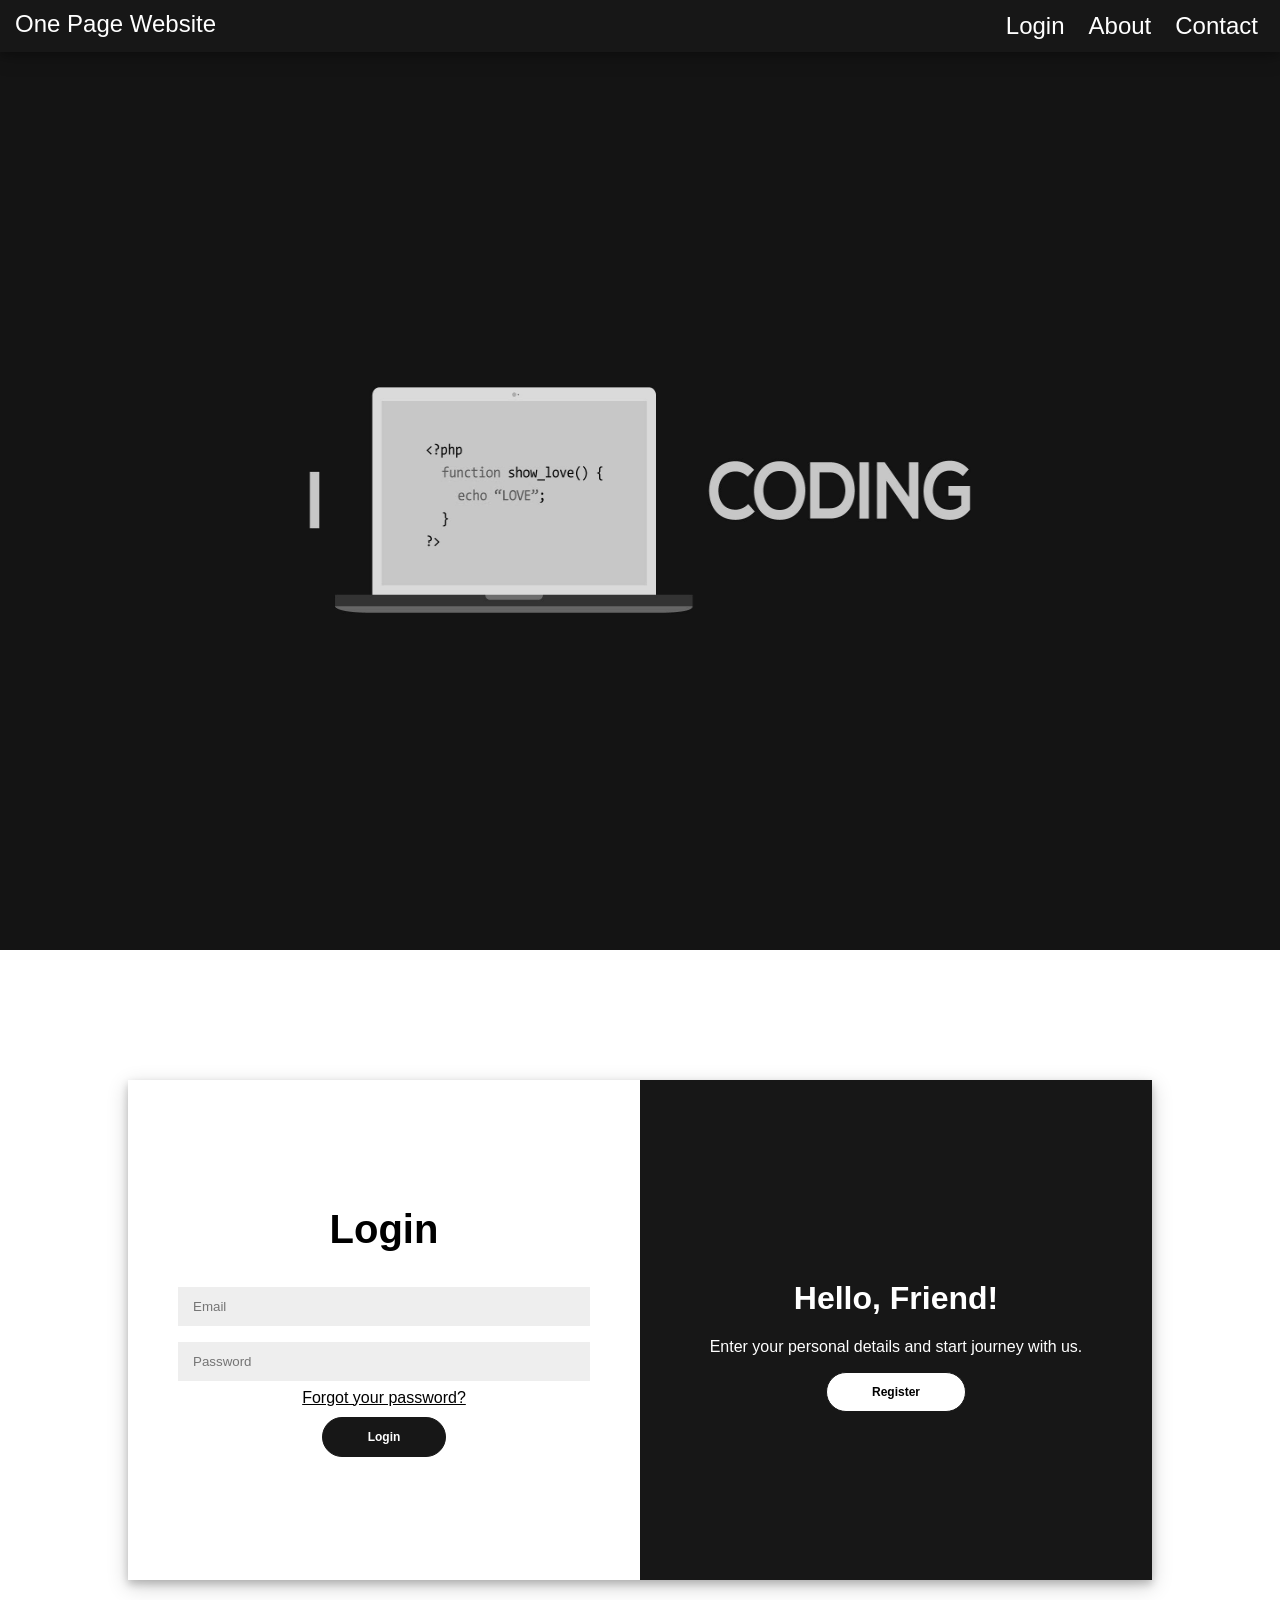
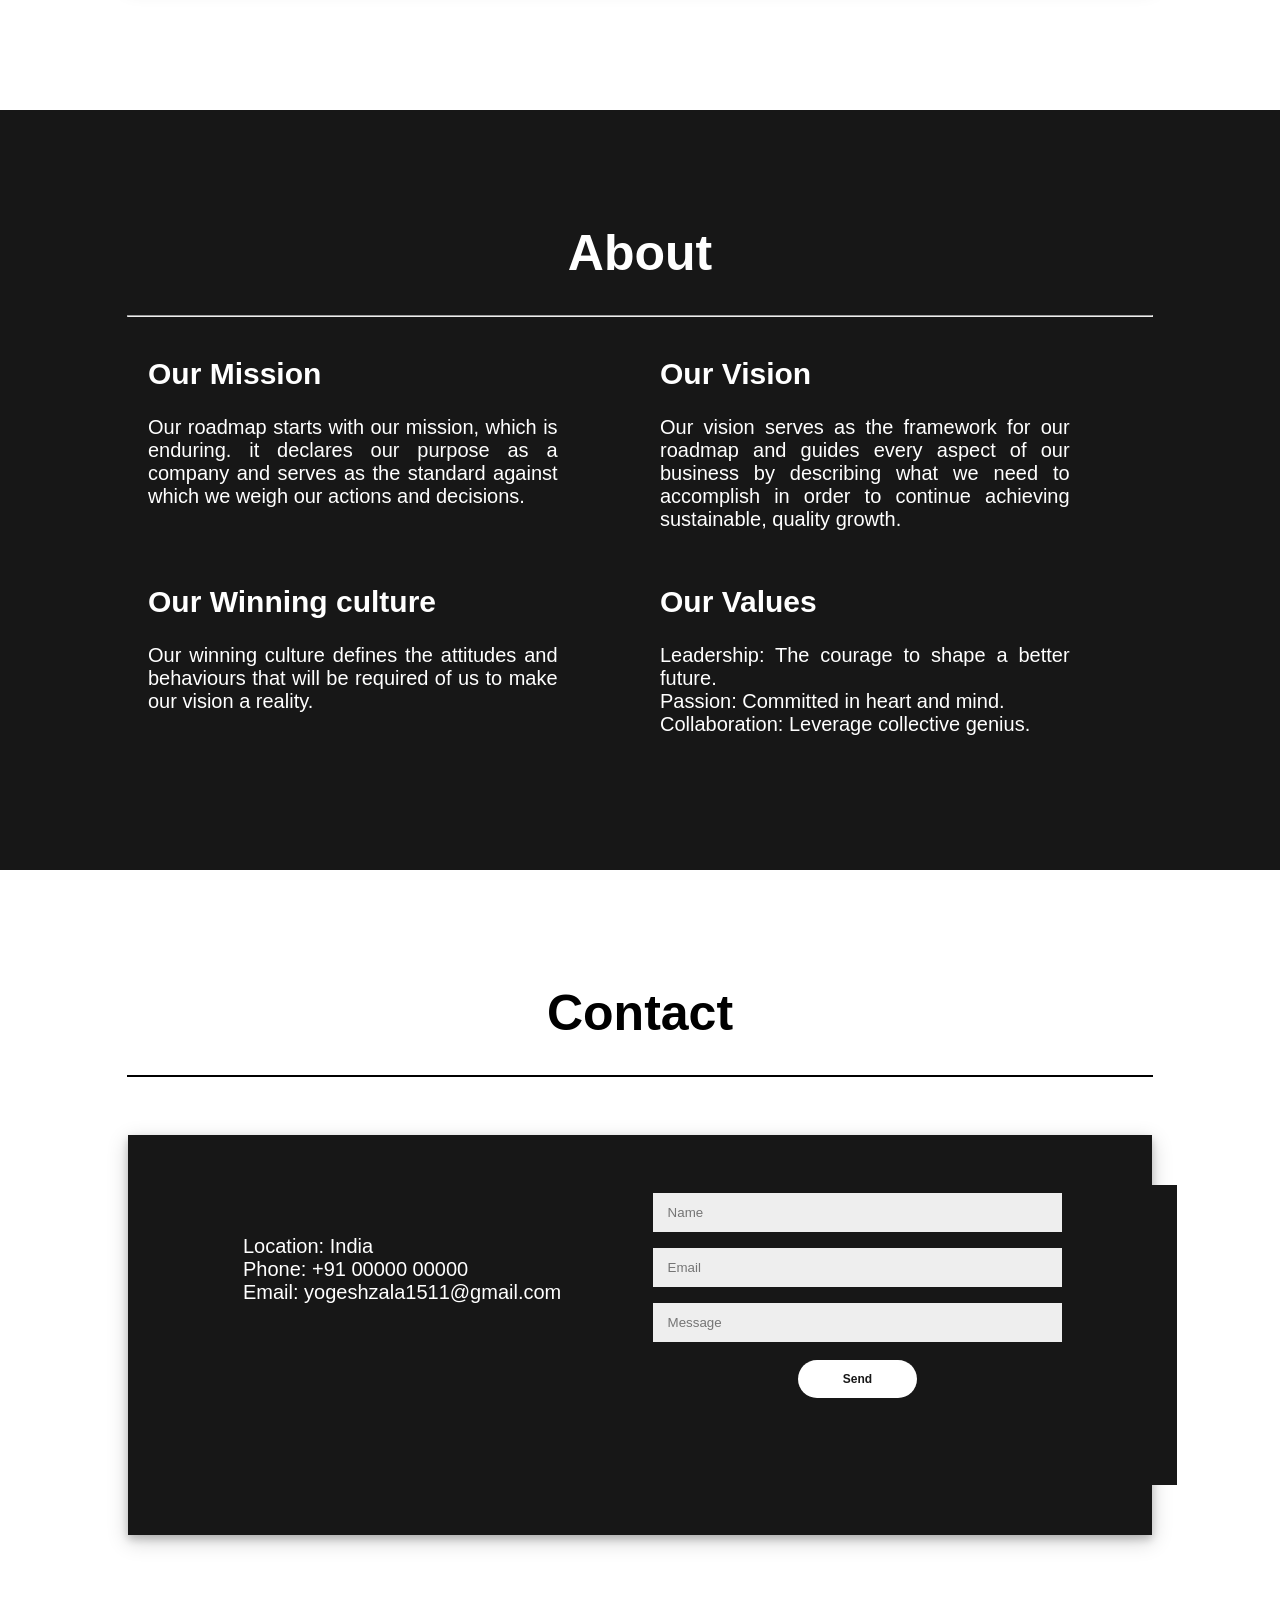
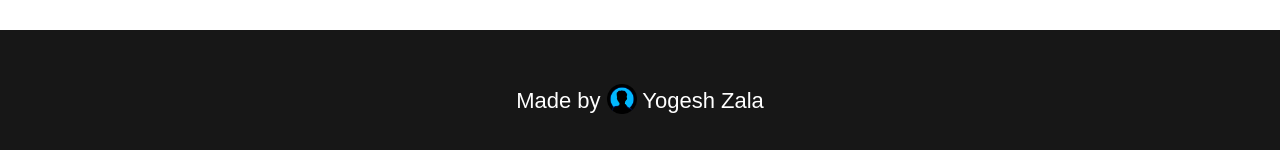
==== index.htm @ 6e0c830e "Initial commit." ====
<html>
  <head>
    <title>One Page Website</title>
    <link rel="stylesheet" href="style.css" />
    <link rel="icon" href="assets/icon.png" />
  </head>
  <body>
    <!-- Navbar -->
    <div class="navbar">
      <a
        href="#"
        style="
          padding: 10px;
          float: left;
          margin-left: 5px;
          color: white;
          text-decoration: none;
          font-size: 24px;
        "
        >One Page Website</a
      >
      <a
        class="navbar-font"
        href="#contact"
        style="float: right; margin-right: 10px"
        >Contact</a
      >
      <a class="navbar-font" href="#about" style="float: right">About</a>
      <a class="navbar-font" href="#login" style="float: right">Login</a>
    </div>

    <!-- Home -->
    <div class="home">
      <img src="assets/coding.jpg" height="100%" width="100%" />
    </div>

    <!-- Login -->
    <div class="login-block" id="login">
      <div class="login-wrapper">
        <div class="login">
          <h1 style="font-size: 40px">Login</h1>
          <form action="#">
            <input type="email" placeholder="Email" />
            <input type="password" placeholder="Password" />
            <a href="#" style="color: black">Forgot your password?</a><br />
            <button style="margin-top: 10px">Login</button>
          </form>
        </div>
        <div class="register">
          <h1 style="margin-top: 200px">Hello, Friend!</h1>
          <p>Enter your personal details and start journey with us.</p>
          <button style="background-color: white; color: black">
            Register
          </button>
        </div>
      </div>
    </div>

    <!-- About -->
    <div class="about" id="about">
      <h1>About</h1>
      <hr style="width: 80%" />
      <div style="width: 80%; margin-left: 10%; margin-top: 20px">
        <div class="about-details">
          <h2>Our Mission</h2>
          <p>
            Our roadmap starts with our mission, which is enduring. it declares
            our purpose as a company and serves as the standard against which we
            weigh our actions and decisions.
          </p>
        </div>
        <div class="about-details">
          <h2>Our Vision</h2>
          <p>
            Our vision serves as the framework for our roadmap and guides every
            aspect of our business by describing what we need to accomplish in
            order to continue achieving sustainable, quality growth.
          </p>
        </div>
        <div class="about-details">
          <h2>Our Winning culture</h2>
          <p>
            Our winning culture defines the attitudes and behaviours that will
            be required of us to make our vision a reality.
          </p>
        </div>
        <div class="about-details">
          <h2>Our Values</h2>
          <p>
            Leadership: The courage to shape a better future.<br />Passion:
            Committed in heart and mind.<br />Collaboration: Leverage collective
            genius.
          </p>
        </div>
      </div>
    </div>

    <!-- Contact -->
    <div class="contact" id="contact">
      <h1>Contact</h1>
      <hr
        style="width: 80%; border: 1px solid black; background-color: black"
      />
      <div class="contact-form">
        <form action="#">
          <div class="contact-details">
            Location: India<br />
            Phone: +91 00000 00000<br />
            Email: yogeshzala1511@gmail.com<br />
          </div>
          <input type="text" placeholder="Name" />
          <input type="email" placeholder="Email" />
          <input type="text" placeholder="Message" />
          <button style="margin-top: 10px">Send</button>
        </form>
      </div>
    </div>

    <!-- Footer -->
    <footer class="footer">
      <p align="center">
        Made by
        <img
          src="assets/profile-icon.png"
          width="30"
          style="margin-bottom: -6px"
        />
        Yogesh Zala
      </p>
    </footer>
  </body>
</html>
---- style.css ----
html {
  scroll-behavior: smooth;
}

body {
  margin: 0px;
  font-family: "Montserrat", sans-serif;
}

/*-- Navbar --*/

.navbar {
  overflow: hidden;
  position: fixed;
  top: 0;
  width: 100%;
  background-color: #171717;
  box-shadow: 0 4px 8px 0 rgba(0, 0, 0, 0.2), 0 6px 20px 0 rgba(0, 0, 0, 0.19);
}
.navbar-font {
  color: white;
  text-decoration: none;
  font-size: 24px;
  padding: 12px;
}
.navbar-font:hover {
  background: #ddd;
  color: #171717;
}

/*-- Home --*/

.home {
  margin-top: 50px;
  margin-bottom: 0px;
}

/*-- Login --*/

.login-block {
  height: 760px;
}
.login-wrapper {
  margin-top: 130px;
  margin-bottom: 100px;
  margin-left: 10%;
  float: left;
  width: 80%;
  height: 500px;
  box-shadow: 0 4px 8px 0 rgba(0, 0, 0, 0.2), 0 6px 20px 0 rgba(0, 0, 0, 0.19);
}
.login {
  margin-top: 100px;
  float: left;
  width: 50%;
  height: 300px;
  text-align: center;
}
.register {
  float: right;
  width: 50%;
  height: 500px;
  background-color: #171717;
  color: #ffffff;
  text-align: center;
}
.login button {
  border-radius: 20px;
  border: 1px solid #171717;
  background-color: #171717;
  color: #ffffff;
  font-size: 12px;
  font-weight: bold;
  padding: 12px 45px;
}
.login button:hover {
  background: #ddd;
  color: #171717;
  border: none;
}
.register button {
  border-radius: 20px;
  border: 1px solid #171717;
  background-color: #171717;
  color: #ffffff;
  font-size: 12px;
  font-weight: bold;
  padding: 12px 45px;
}
form {
  background-color: #ffffff;
  padding: 0 50px;
  height: 100%;
  text-align: center;
}
input {
  background-color: #eee;
  border: none;
  padding: 12px 15px;
  margin: 8px 0;
  width: 100%;
}

/*-- About --*/

.about {
  background-color: #171717;
  height: 760px;
  width: 100%;
  float: left;
}
.about h1 {
  padding-top: 80px;
  text-align: center;
  color: white;
  width: 100%;
  font-size: 50px;
}
.about-details {
  float: left;
  width: 50%;
  height: 30%;
}
.about-details h2 {
  margin-top: 20px;
  color: white;
  margin-left: 20px;
  font-size: 30px;
}
.about-details p {
  color: white;
  width: 80%;
  margin-left: 20px;
  font-size: 20px;
  text-align: justify;
}

/*-- Contact --*/

.contact {
  float: left;
  height: 760px;
  width: 100%;
}
.contact h1 {
  font-size: 50px;
  padding-top: 80px;
  text-align: center;
}
.contact-details {
  margin-top: 50px;
  font-size: 20px;
  color: white;
  text-align: left;
  float: left;
  height: 300px;
  width: 50%;
}
.contact-form {
  background-color: #171717;
  margin-top: 50px;
  margin-left: 10%;
  float: left;
  width: 80%;
  height: 400px;
  box-shadow: 0 4px 8px 0 rgba(0, 0, 0, 0.2), 0 6px 20px 0 rgba(0, 0, 0, 0.19);
}
.contact-form form {
  width: 80%;
  margin-top: 50px;
  background-color: #171717;
  padding: 0 115px;
  height: 300px;
  text-align: center;
}
.contact-form input {
  background-color: #eee;
  border: none;
  padding: 12px 15px;
  margin: 8px 0;
  width: 50%;
  float: right;
}
.contact-form button {
  border-radius: 20px;
  background-color: #ffffff;
  color: #171717;
  font-size: 12px;
  font-weight: bold;
  padding: 12px 45px;
  border: none;

  margin-top: 500px;
}

/*-- Footer --*/

.footer {
  background-color: #171717;
  height: 120px;
  width: 100%;
  float: left;
}
.footer p {
  text-align: center;
  color: white;
  font-size: 22px;
  padding-top: 32px;
}
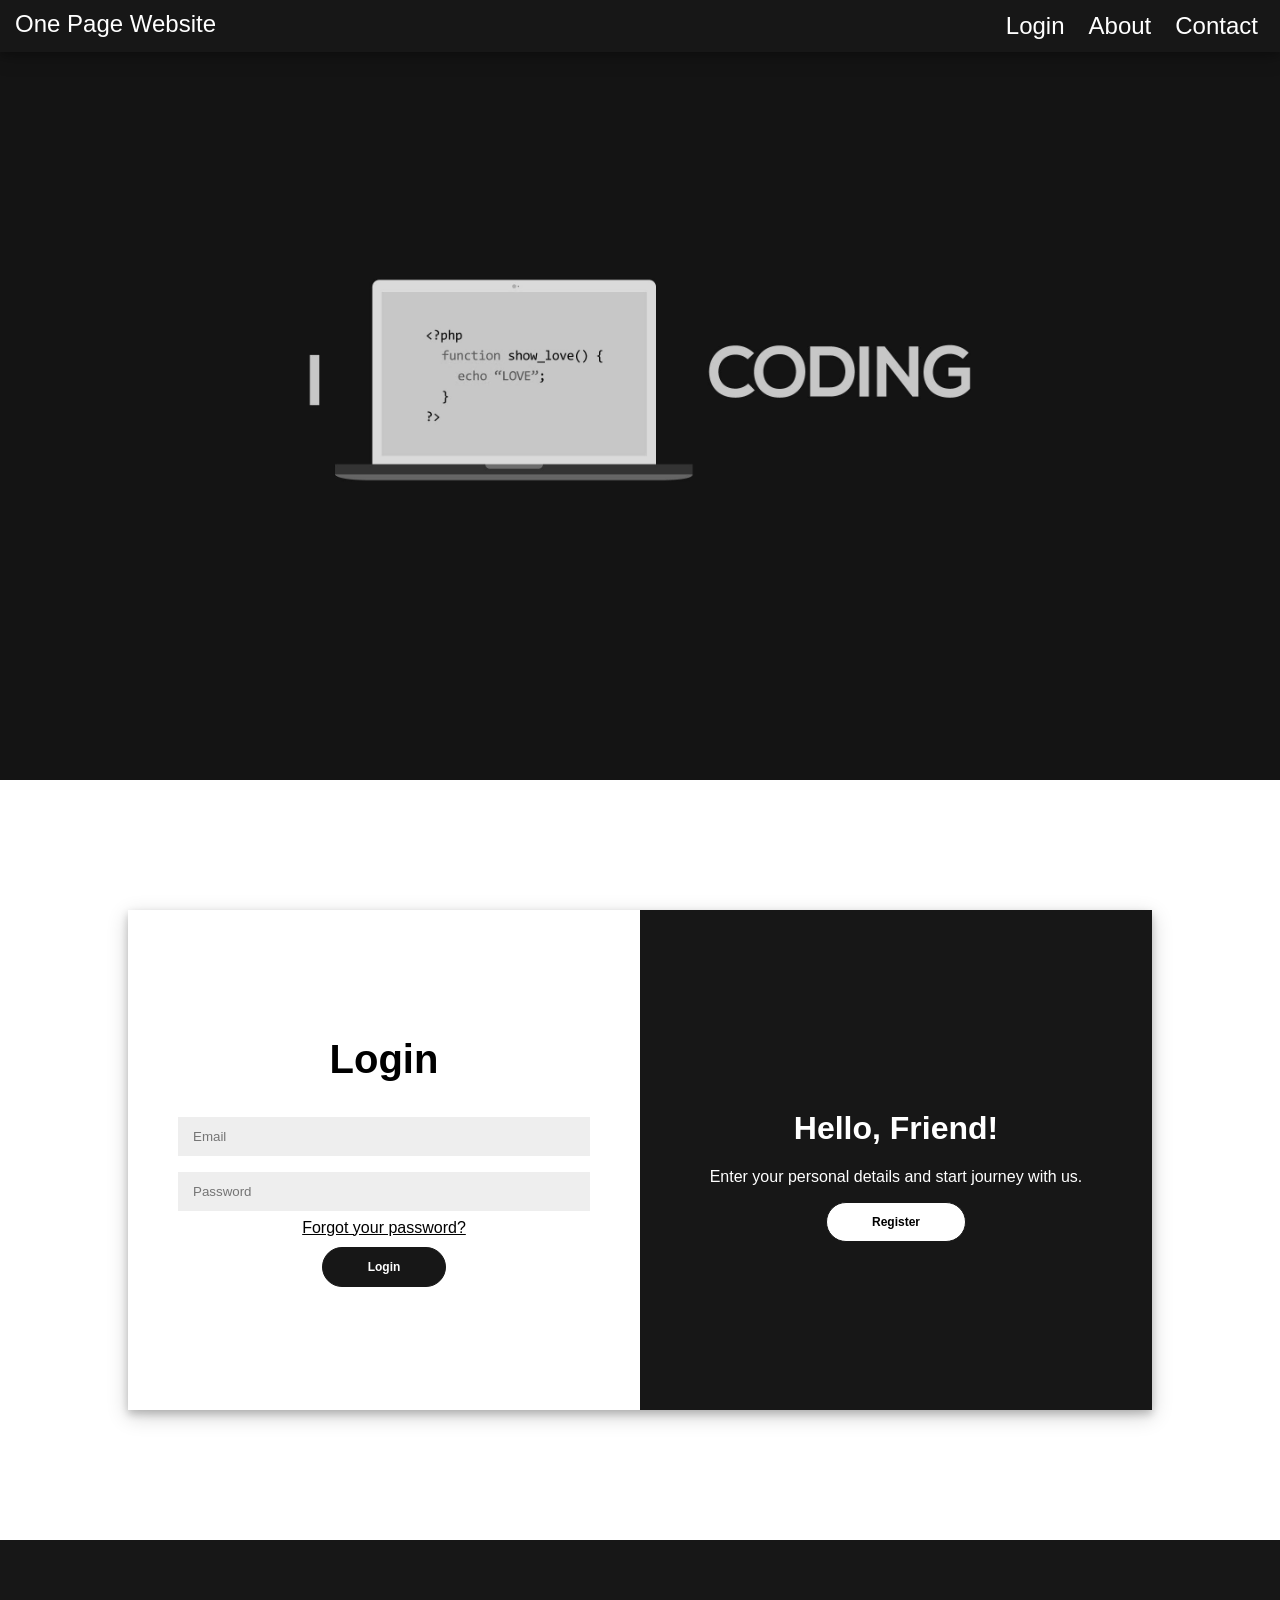
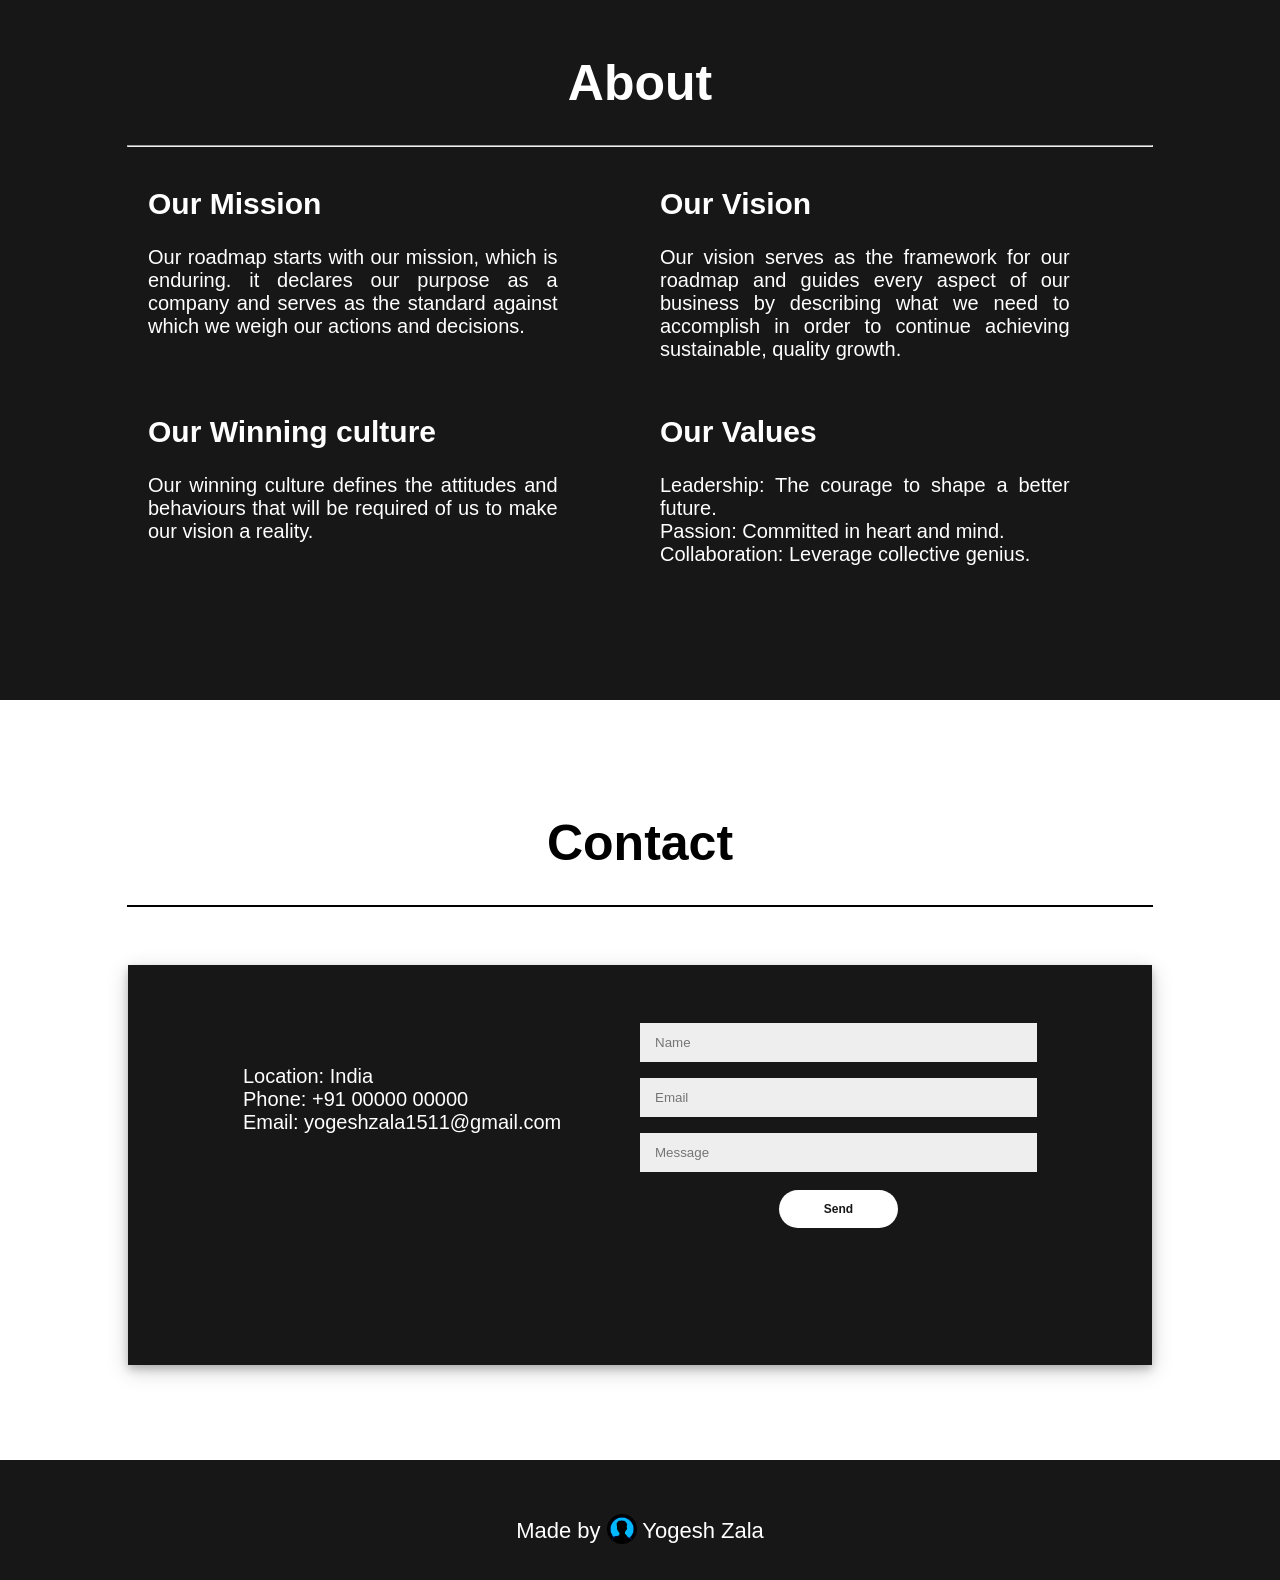
==== commit dbd4f022: "Home page and contact us form bugs fixed." ====
--- a/index.htm
+++ b/index.htm
@@ -31,7 +31,7 @@
 
     <!-- Home -->
     <div class="home">
-      <img src="assets/coding.jpg" height="100%" width="100%" />
+      <img src="assets/coding.jpg" width="100%" style="margin-top: -70px;">
     </div>
 
     <!-- Login -->
--- a/style.css
+++ b/style.css
@@ -166,7 +166,6 @@
   box-shadow: 0 4px 8px 0 rgba(0, 0, 0, 0.2), 0 6px 20px 0 rgba(0, 0, 0, 0.19);
 }
 .contact-form form {
-  width: 80%;
   margin-top: 50px;
   background-color: #171717;
   padding: 0 115px;
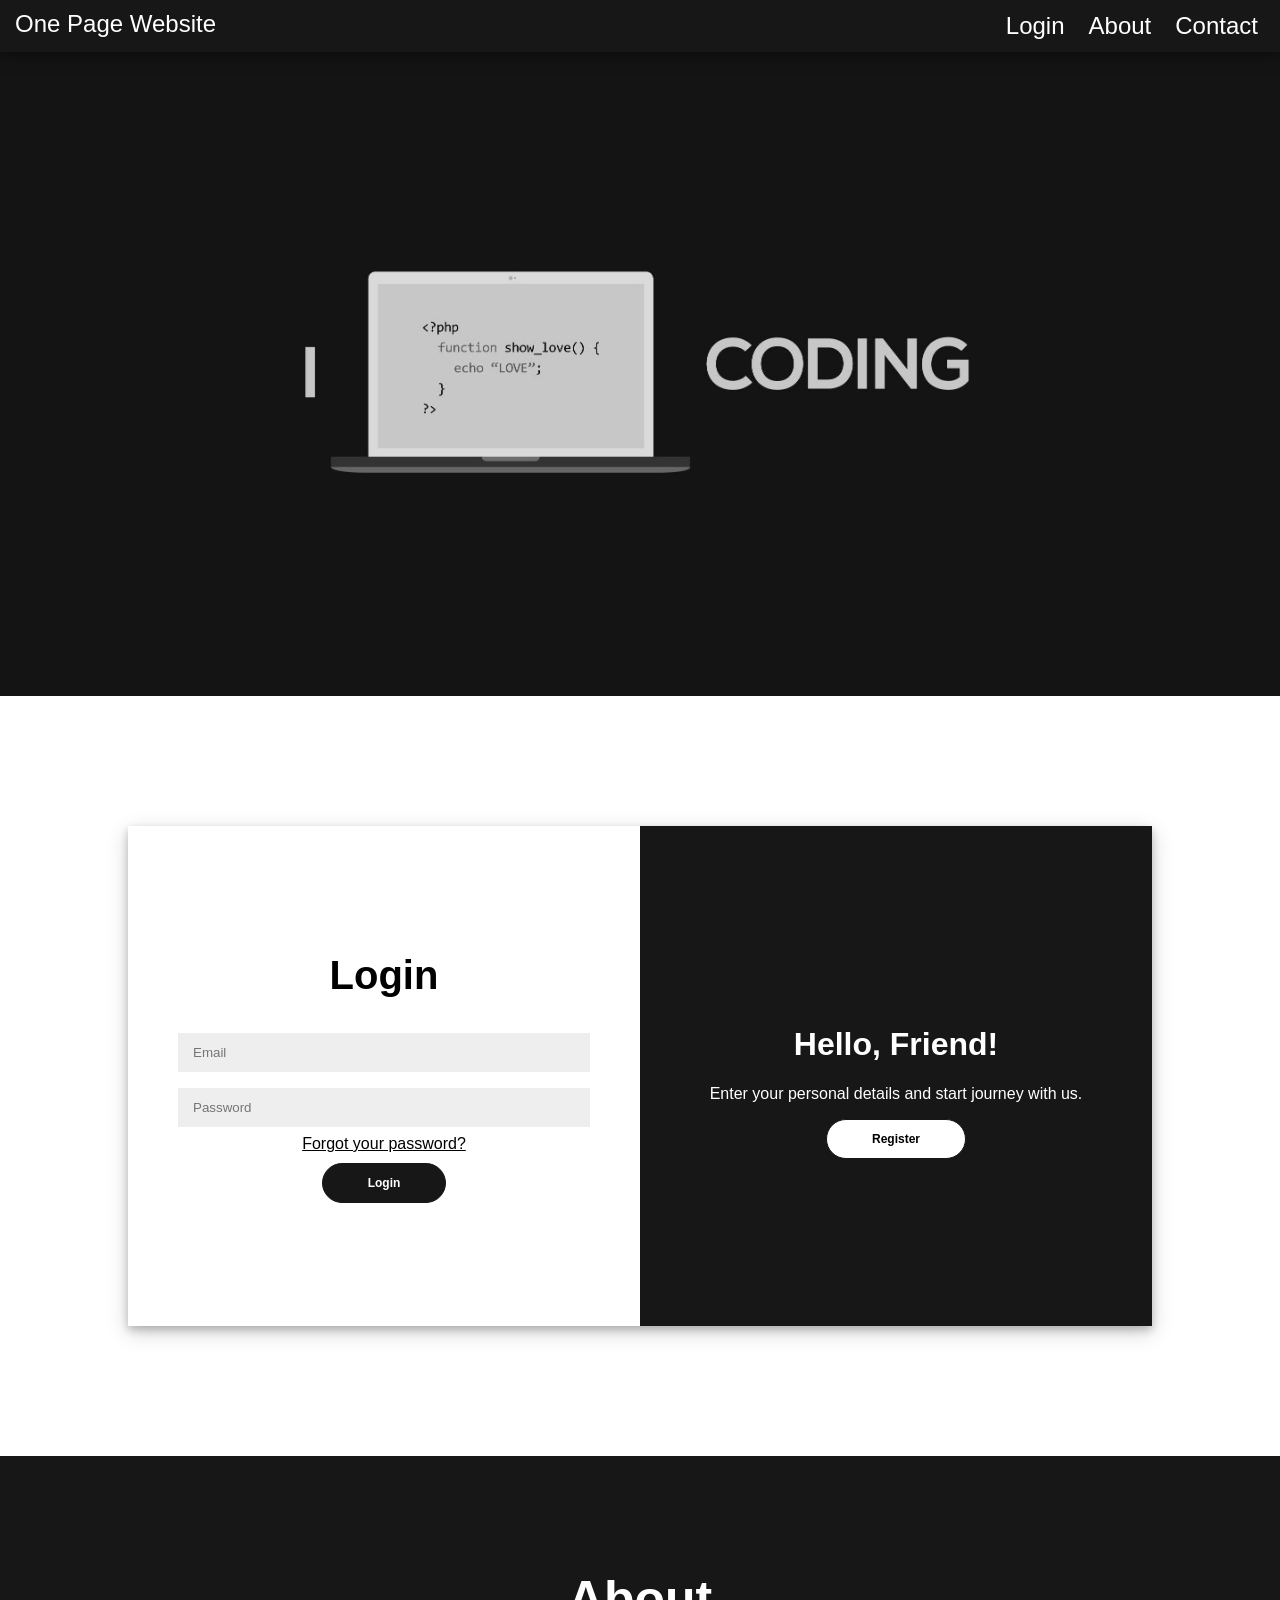
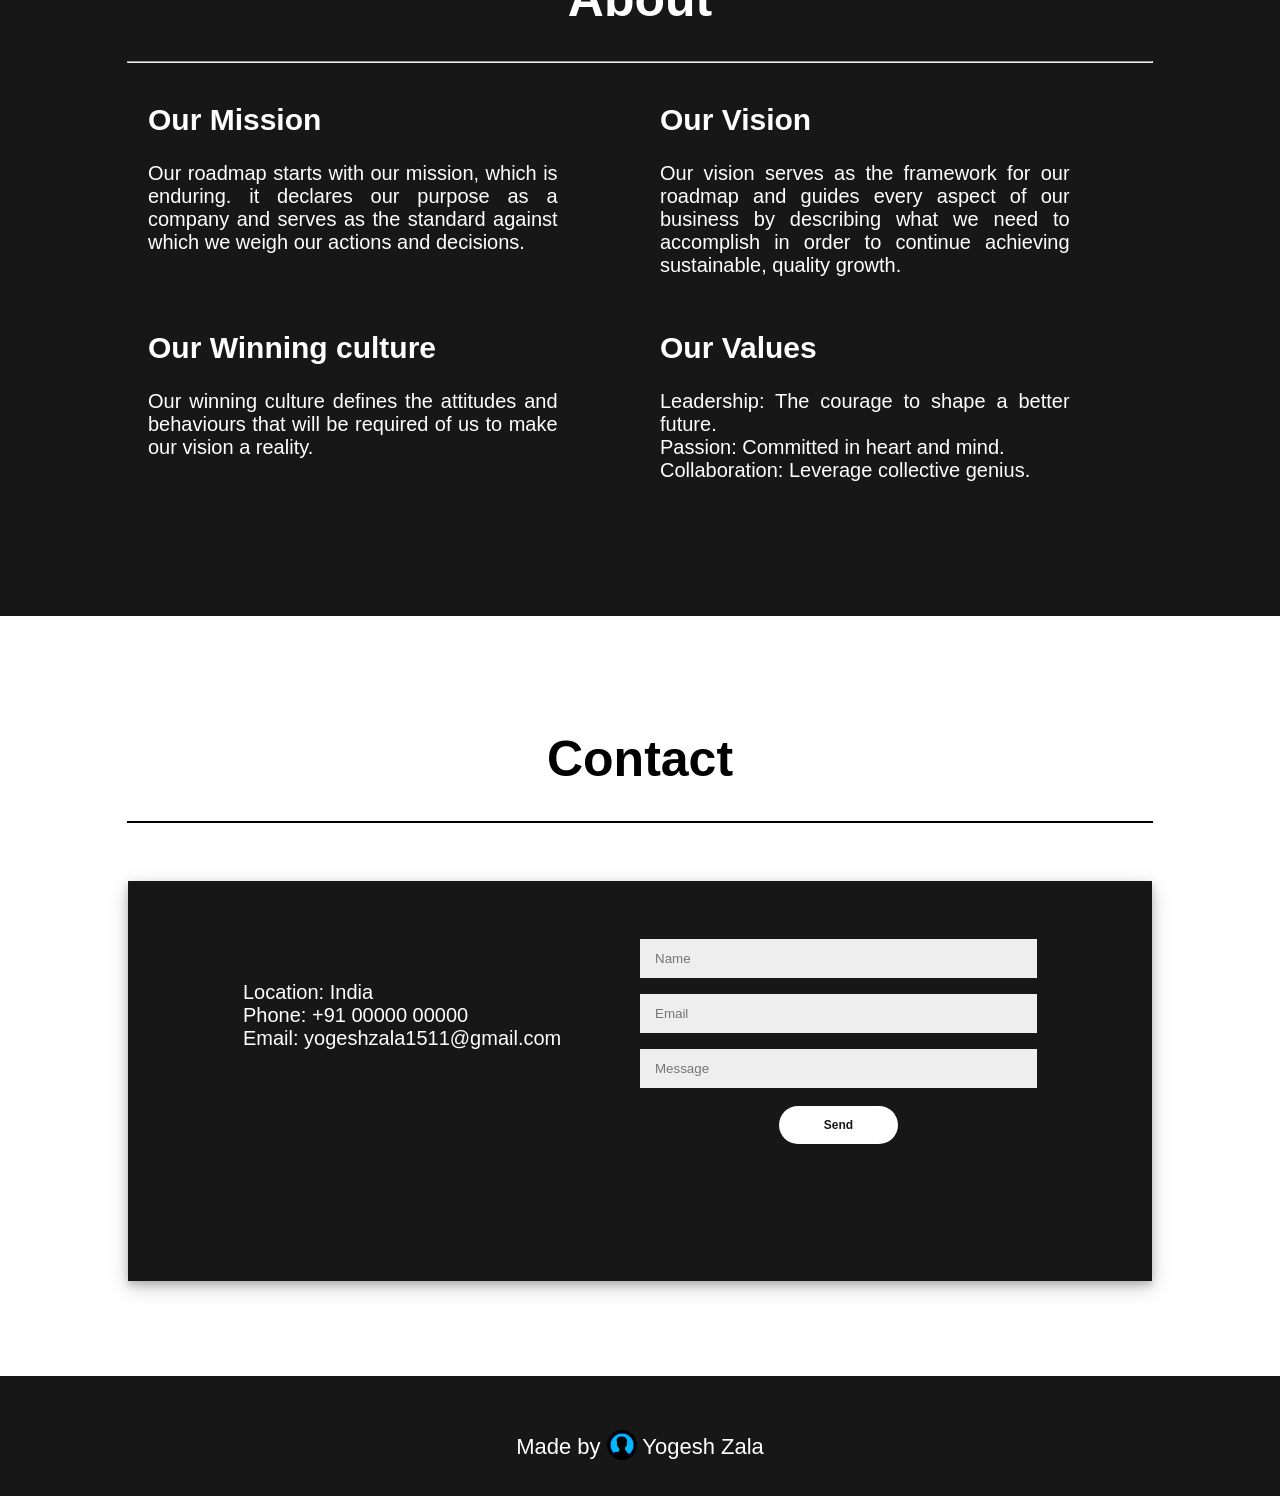
==== commit 05bd48a5: "Image fixed." ====
--- a/index.htm
+++ b/index.htm
@@ -31,7 +31,7 @@
 
     <!-- Home -->
     <div class="home">
-      <img src="assets/coding.jpg" width="100%" style="margin-top: -70px;">
+      <img src="assets/coding.jpg" width="100%">
     </div>
 
     <!-- Login -->
